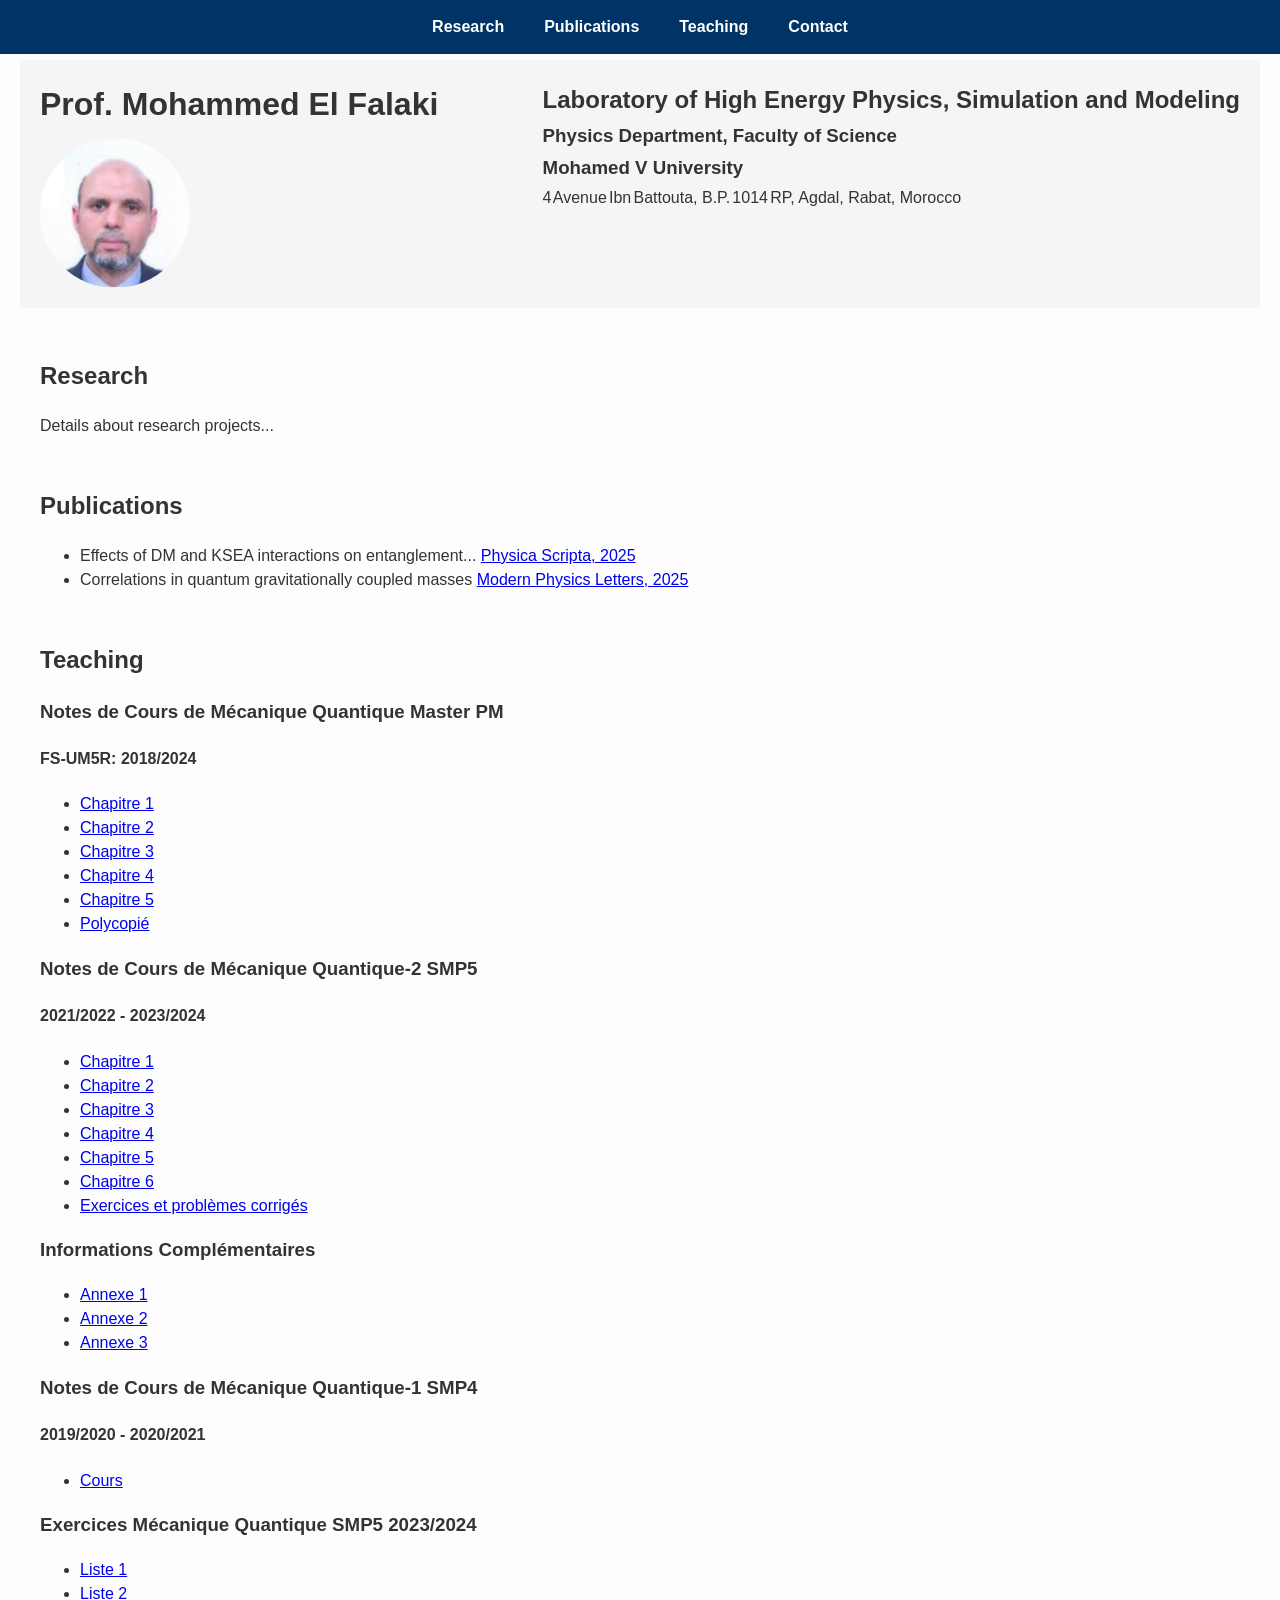
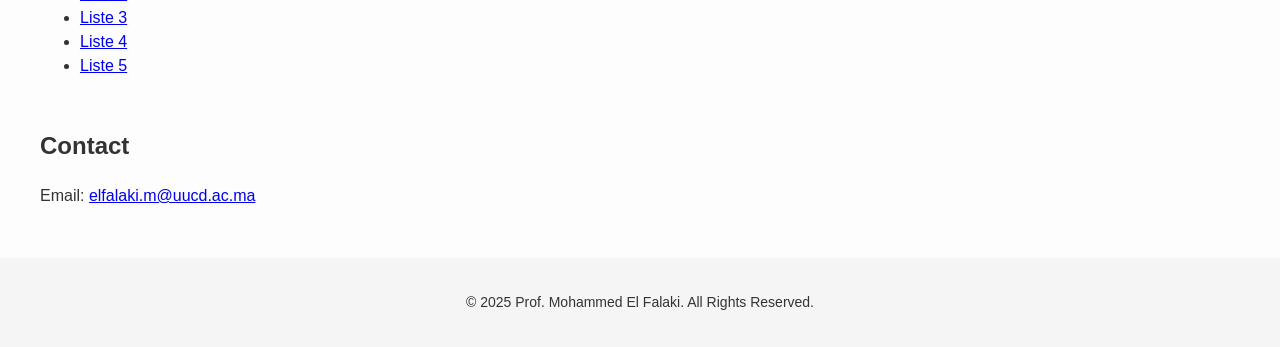
==== index.html @ 508a2a1c "Update index.html" ====
<!DOCTYPE html>
<html lang="en">
<head>
  <meta charset="UTF-8">
  <meta name="viewport" content="width=device-width, initial-scale=1.0">
  <title>Prof. Mohammed El Falaki - Physics</title>
  <link rel="stylesheet" href="styles.css">
</head>
<body>

  <!-- HEADER -->
  <header>
    <div class="header-container">
      <!-- Colonne gauche : nom + photo -->
      <div class="header-left">
        <h1>Prof. Mohammed El Falaki</h1>
        <img src="main/images/FALAKI.jpeg" alt="Prof. El Falaki">
      </div>

      <!-- Colonne droite : labo + adresse -->
      <div class="header-right">
        <h2>Laboratory of High Energy Physics, Simulation and Modeling</h2>
        <h3>Physics Department, Faculty of Science</h3>
        <h3>Mohamed V University</h3>
        <p>4 Avenue Ibn Battouta, B.P. 1014 RP, Agdal, Rabat, Morocco</p>
      </div>
    </div>

    <!-- NAVIGATION -->
    <nav>
      <ul class="nav-menu">
        <li><a href="#research">Research</a></li>
        <li><a href="#publications">Publications</a></li>
        <li><a href="#teaching">Teaching</a></li>
        <li><a href="#contact">Contact</a></li>
      </ul>
    </nav>
  </header>

  <!-- MAIN CONTENT -->
  <main>

    <!-- RESEARCH SECTION -->
    <section id="research">
      <h2>Research</h2>
      <p>Details about research projects...</p>
    </section>

    <!-- PUBLICATIONS SECTION -->
    <section id="publications">
      <h2>Publications</h2>
      <ul>
        <li><span class="bold">Effects of DM and KSEA interactions on entanglement...</span> 
          <a href="https://doi.org/10.1088/1402-4896/ad848d" target="_blank">Physica Scripta, 2025</a>
        </li>
        <li><span class="bold">Correlations in quantum gravitationally coupled masses</span> 
          <a href="https://doi.org/10.1088/1402-4896/ad848dx" target="_blank">Modern Physics Letters, 2025</a>
        </li>
      </ul>
    </section>

    <!-- TEACHING SECTION -->
    <section id="teaching">
      <h2>Teaching</h2>

      <div class="course-section">
        <h3>Notes de Cours de Mécanique Quantique Master PM</h3>
        <h4>FS-UM5R: 2018/2024</h4>
        <ul>
          <li><a href="main/chapitre1.pdf" target="_blank">Chapitre 1</a></li>
          <li><a href="main/chapitre2.pdf" target="_blank">Chapitre 2</a></li>
          <li><a href="main/chapitre3.pdf" target="_blank">Chapitre 3</a></li>
          <li><a href="main/chapitre4.pdf" target="_blank">Chapitre 4</a></li>
          <li><a href="main/chapitre5.pdf" target="_blank">Chapitre 5</a></li>
          <li><a href="main/polycopié.pdf" target="_blank">Polycopié</a></li>
        </ul>
      </div>

      <div class="course-section">
        <h3>Notes de Cours de Mécanique Quantique-2 SMP5</h3>
        <h4>2021/2022 - 2023/2024</h4>
        <ul>
          <li><a href="main/Licence/chapitre1.pdf" target="_blank">Chapitre 1</a></li>
          <li><a href="main/Licence/chapitre2.pdf" target="_blank">Chapitre 2</a></li>
          <li><a href="main/Licence/chapitre3.pdf" target="_blank">Chapitre 3</a></li>
          <li><a href="main/Licence/chapitre4.pdf" target="_blank">Chapitre 4</a></li>
          <li><a href="main/Licence/chapitre5.pdf" target="_blank">Chapitre 5</a></li>
          <li><a href="main/Licence/chapitre6.pdf" target="_blank">Chapitre 6</a></li>
          <li><a href="main/Licence/fascicule-MQ-S5-2024.pdf" target="_blank">Exercices et problèmes corrigés</a></li>
        </ul>
      </div>

      <div class="course-section">
        <h3>Informations Complémentaires</h3>
        <ul>
          <li><a href="main/annexes/annexe1.pdf" target="_blank">Annexe 1</a></li>
          <li><a href="main/annexes/annexe2.pdf" target="_blank">Annexe 2</a></li>
          <li><a href="main/annexes/annexe3.pdf" target="_blank">Annexe 3</a></li>
        </ul>
      </div>

      <div class="course-section">
        <h3>Notes de Cours de Mécanique Quantique-1 SMP4</h3>
        <h4>2019/2020 - 2020/2021</h4>
        <ul>
          <li><a href="main/SMP4/MQ1_smp4_20-21_presentation_bis.pdf" target="_blank">Cours</a></li>
        </ul>
      </div>

      <div class="course-section">
        <h3>Exercices Mécanique Quantique SMP5 2023/2024</h3>
        <ul>
          <li><a href="main/TD1S52324.pdf" target="_blank">Liste 1</a></li>
          <li><a href="main/TD2S52324.pdf" target="_blank">Liste 2</a></li>
          <li><a href="main/TD3S52324.pdf" target="_blank">Liste 3</a></li>
          <li><a href="main/TD4S52324.pdf" target="_blank">Liste 4</a></li>
          <li><a href="main/TD5S52324.pdf" target="_blank">Liste 5</a></li>
        </ul>
      </div>

    </section>

    <!-- CONTACT SECTION -->
    <section id="contact">
      <h2>Contact</h2>
      <p>Email: <a href="mailto:elfalaki.m@uucd.ac.ma">elfalaki.m@uucd.ac.ma</a></p>
    </section>

  </main>

  <!-- FOOTER -->
  <footer>
    <p>© 2025 Prof. Mohammed El Falaki. All Rights Reserved.</p>
  </footer>

</body>
</html>
---- styles.css ----
/* --- GLOBAL --- */
body {
  font-family: Arial, sans-serif;
  margin: 0;
  padding: 0;
  line-height: 1.5;
  color: #333;
  background-color: #fdfdfd;
  padding-top: 60px; /* espace pour nav fixe */
}

/* --- HEADER --- */
.header-container {
  display: flex;
  justify-content: space-between;
  align-items: flex-start;
  max-width: 1200px;
  margin: 0 auto;
  padding: 20px;
  background-color: #f5f5f5;
}

.header-left {
  display: flex;
  flex-direction: column;
  align-items: flex-start;
}
.header-left h1 {
  margin: 0 0 10px 0;
}
.header-left img {
  width: 150px;
  border-radius: 50%;
}

.header-right {
  display: flex;
  flex-direction: column;
  justify-content: flex-start;
  text-align: left;
}
.header-right h2, .header-right h3, .header-right p {
  margin: 2px 0;
}

/* --- NAVIGATION FIXE --- */
nav {
  width: 100%;
  position: fixed;
  top: 0;
  left: 0;
  background-color: #003366;
  z-index: 1001;
}

.nav-menu {
  display: flex;
  justify-content: center;
  list-style: none;
  margin: 0;
  padding: 15px 0;
}

.nav-menu li {
  margin: 0 20px;
}

.nav-menu a {
  color: white;
  text-decoration: none;
  font-weight: bold;
}

.nav-menu a:hover {
  color: #ffcc00;
}

/* --- MAIN CONTENT --- */
main {
  max-width: 1200px;
  margin: 50px auto;
  padding: 0 20px;
}

main section {
  margin-bottom: 50px;
}

/* --- FOOTER --- */
footer {
  text-align: center;
  padding: 20px;
  background-color: #f5f5f5;
  font-size: 14px;
}

/* --- RESPONSIVE --- */
@media (max-width: 768px) {
  .header-container {
    flex-direction: column;
    align-items: center;
    text-align: center;
  }
  .header-right {
    margin-top: 20px;
    text-align: center;
  }
  .nav-menu {
    flex-direction: column;
    padding: 10px 0;
  }
  .nav-menu li {
    margin: 10px 0;
  }
}
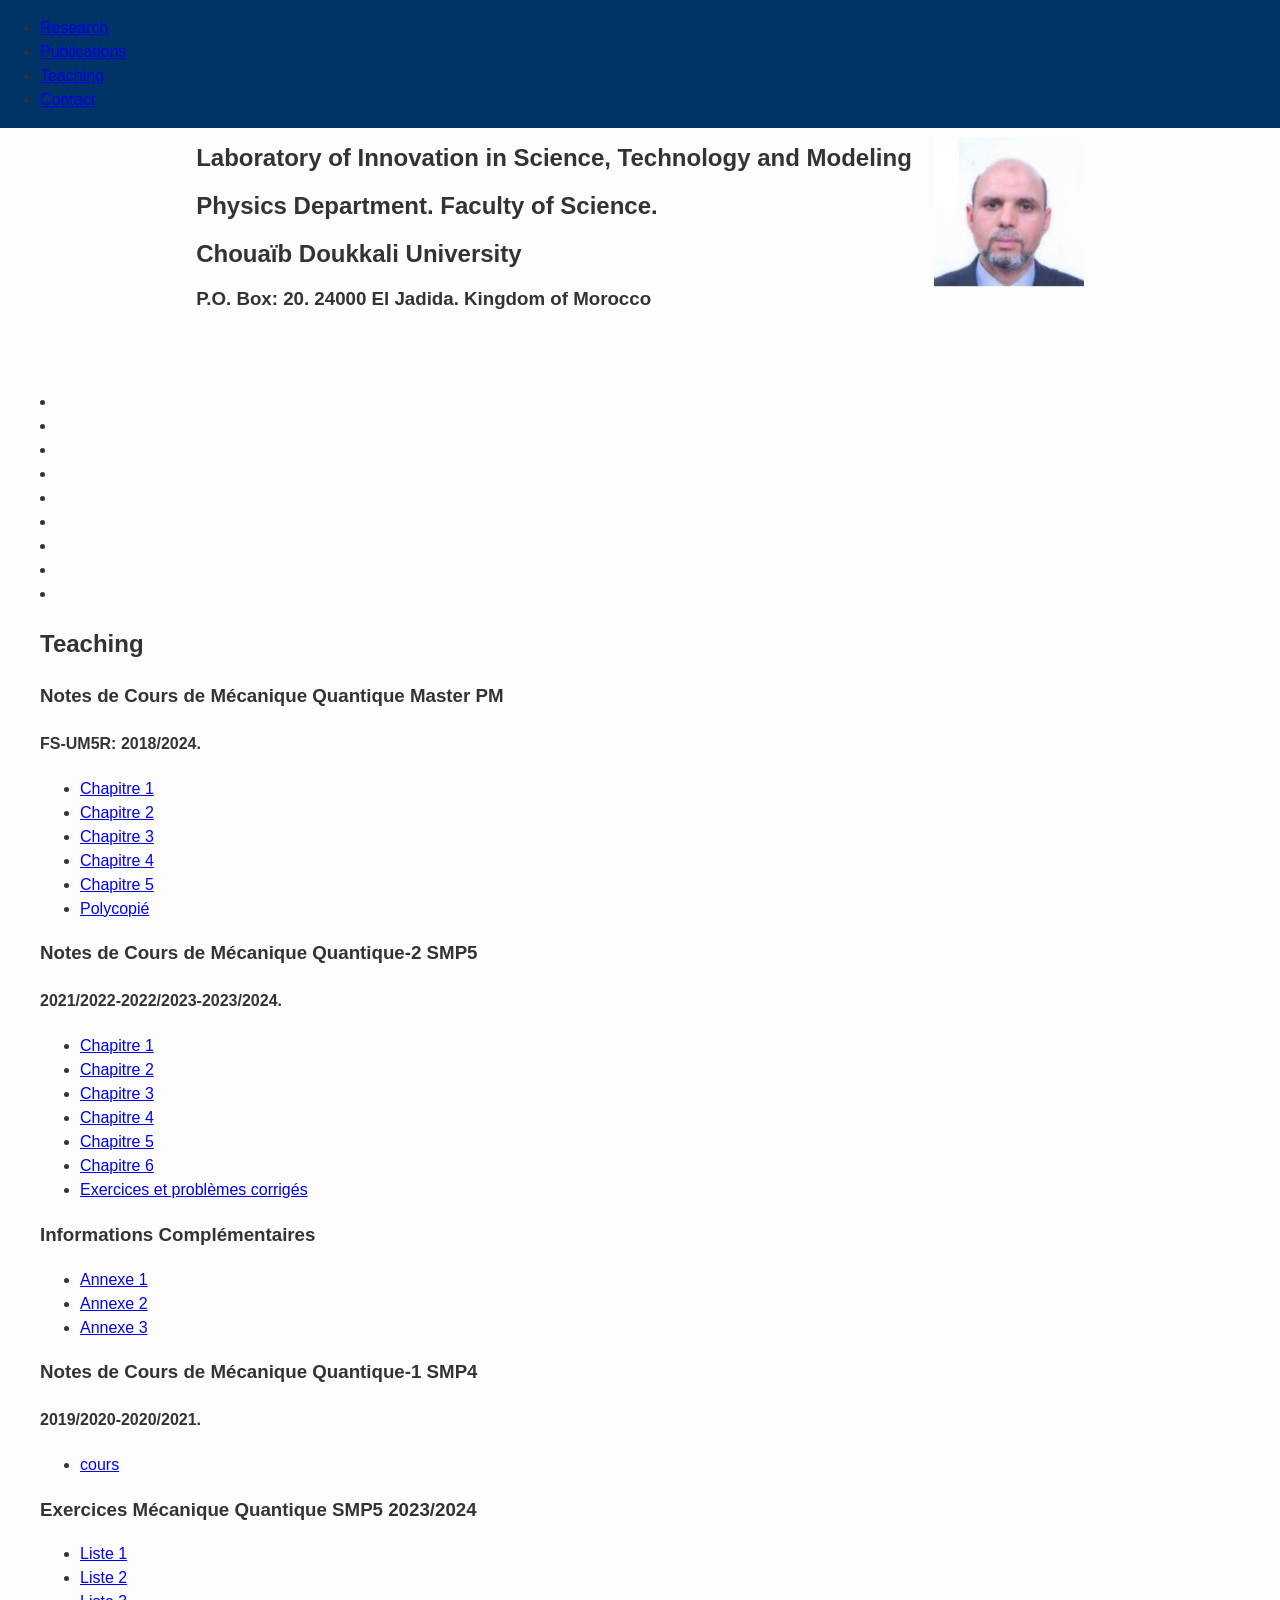
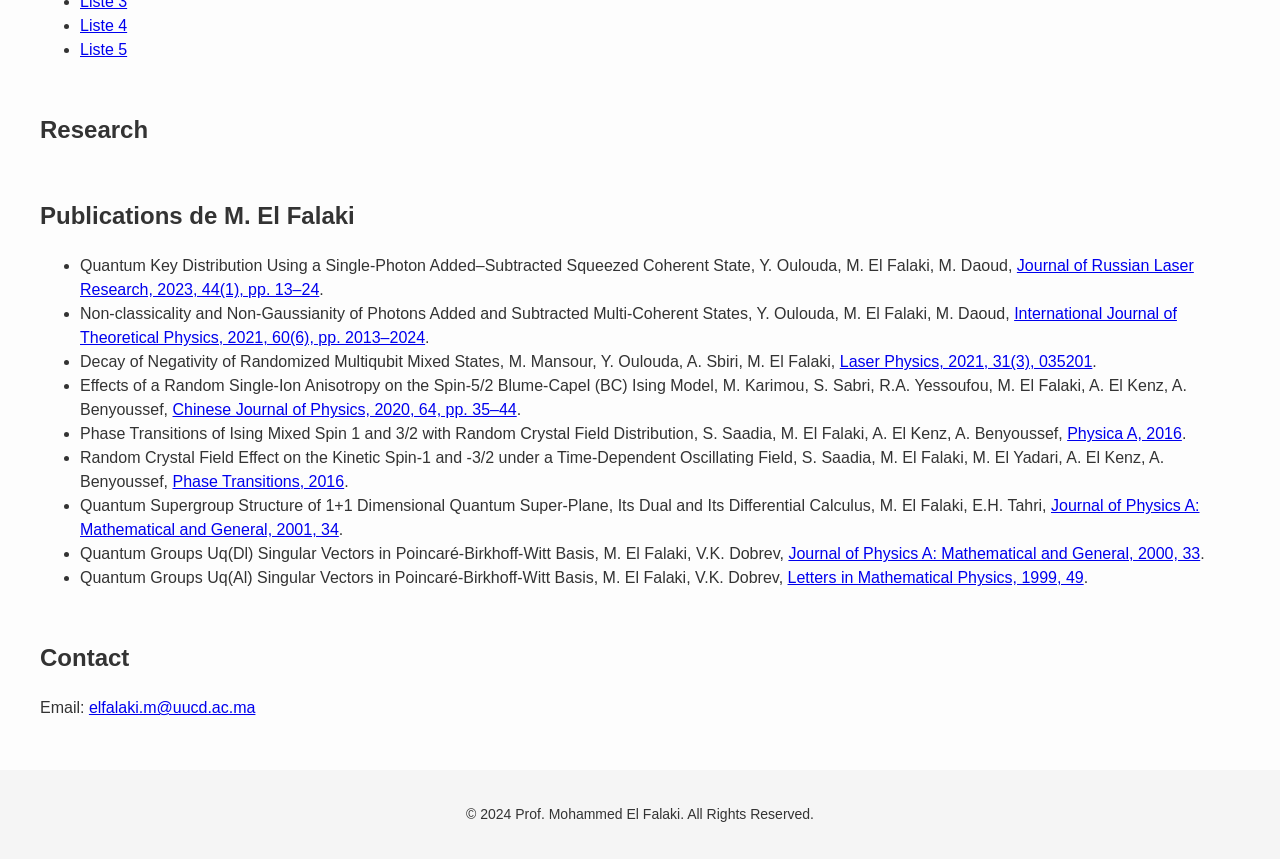
==== commit 4ebc97dd: "Update index.html" ====
--- a/index.html
+++ b/index.html
@@ -1,137 +1,188 @@
+@@ -1,185 +1,186 @@
 <!DOCTYPE html>
 <html lang="en">
 <head>
-  <meta charset="UTF-8">
-  <meta name="viewport" content="width=device-width, initial-scale=1.0">
-  <title>Prof. Mohammed El Falaki - Physics</title>
-  <link rel="stylesheet" href="styles.css">
+    <meta name="viewport" content="width=device-width, initial-scale=1.0, maximum-scale=1.0, user-scalable=no">
+    <meta charset="UTF-8">
+    <meta name="viewport" content="width=device-width, initial-scale=1.0">
+    <!--<meta name="viewport" content="width=device-width, initial-scale=1.0">-->
+    <title>Prof. Mohammed El Falaki - Physics</title>
+    <link rel="stylesheet" href="styles.css">
+
 </head>
 <body>
+<section>
+    <!-- Header Section -->
+    <header>
+       <table style="margin: 0 auto;">
+    <tr>
 
-  <!-- HEADER -->
-  <header>
-    <div class="header-container">
-      <!-- Colonne gauche : nom + photo -->
-      <div class="header-left">
-        <h1>Prof. Mohammed El Falaki</h1>
-        <img src="main/images/FALAKI.jpeg" alt="Prof. El Falaki">
-      </div>
+        <td style="padding: 10px;">
+            <div class="container">
+            <h1>Prof. Mohammed El Falaki</h1>
+            <h2>Laboratory of Innovation in Science, Technology and Modeling</h2>
+            <h2>Physics Department. Faculty of Science.</h2> 
+            <h2> Chouaïb Doukkali University</h2>
+        <h3>P.O. Box: 20.  24000 El Jadida. Kingdom of Morocco</h3>
+        </div>
+            </td>
+             <td style="padding: 10px;">
+            <img src="main/images/FALAKI.jpeg" alt="FALAKI" style="width:150px; height:auto;">
+                </td>
+        </tr>
+    <!-- Add more rows as needed -->
+</table>
+        <section>
+           <nav>
+        <ul>
+            <li><a href="#research">Research</a></li>
+            <li><a href="#publications">Publications</a></li>
+            <li><a href="#teaching">Teaching</a></li>
+            <li><a href="#contact">Contact</a></li>
+        </ul>
+            </nav>  
+    </header>
+</section>
 
-      <!-- Colonne droite : labo + adresse -->
-      <div class="header-right">
-        <h2>Laboratory of High Energy Physics, Simulation and Modeling</h2>
-        <h3>Physics Department, Faculty of Science</h3>
-        <h3>Mohamed V University</h3>
-        <p>4 Avenue Ibn Battouta, B.P. 1014 RP, Agdal, Rabat, Morocco</p>
-      </div>
-    </div>
+    <!-- Navigation Menu -->
 
-    <!-- NAVIGATION -->
-    <nav>
-      <ul class="nav-menu">
-        <li><a href="#research">Research</a></li>
-        <li><a href="#publications">Publications</a></li>
-        <li><a href="#teaching">Teaching</a></li>
-        <li><a href="#contact">Contact</a></li>
-      </ul>
-    </nav>
-  </header>
 
-  <!-- MAIN CONTENT -->
-  <main>
+    <!-- Main Content -->
+    <main>
+      <li></li><li></li><li></li><li></li><li></li><li></li><li></li><li></li><li></li>  <!-- Teaching Section -->
+        <section id="teaching" class="container">
 
-    <!-- RESEARCH SECTION -->
-    <section id="research">
-      <h2>Research</h2>
-      <p>Details about research projects...</p>
-    </section>
+            <h2>Teaching</h2>
+             <div class="course-section1">
+                       <h3>Notes de Cours de Mécanique Quantique Master PM</h3>
+               <h4> FS-UM5R: 2018/2024.</h4>
+            <ul>
 
-    <!-- PUBLICATIONS SECTION -->
-    <section id="publications">
-      <h2>Publications</h2>
-      <ul>
-        <li><span class="bold">Effects of DM and KSEA interactions on entanglement...</span> 
-          <a href="https://doi.org/10.1088/1402-4896/ad848d" target="_blank">Physica Scripta, 2025</a>
+                <li><a href="main/chapitre1.pdf" target="_blank">Chapitre 1</a></li>
+        <li><a href="main/chapitre2.pdf" target="_blank">Chapitre 2</a></li>
+        <li><a href="main/chapitre3.pdf" target="_blank">Chapitre 3</a></li>
+        <li><a href="main/chapitre4.pdf" target="_blank">Chapitre 4</a></li>
+        <li><a href="main/chapitre5.pdf" target="_blank">Chapitre 5</a></li>
+        <li><a href="main/polycopié.pdf" target="_blank">Polycopié</a></li>
+                <!-- Add more teaching materials -->
+            </ul>
+             </div>
+
+            <div class="course-section">
+            <h3>Notes de Cours de Mécanique Quantique-2 SMP5</h3>
+            <h4>2021/2022-2022/2023-2023/2024.</h4>
+            <ul>
+         <li><a href="main/Licence/chapitre1.pdf" target="_blank">Chapitre 1</a></li>
+        <li><a href="main/Licence/chapitre2.pdf" target="_blank">Chapitre 2</a></li>
+        <li><a href="main/Licence/chapitre3.pdf" target="_blank">Chapitre 3</a></li>
+        <li><a href="main/Licence/chapitre4.pdf" target="_blank">Chapitre 4</a></li>
+        <li><a href="main/Licence/chapitre5.pdf" target="_blank">Chapitre 5</a></li>
+        <li><a href="main/Licence/chapitre6.pdf" target="_blank">Chapitre 6</a></li>
+    <li><a href="main/Licence/fascicule-MQ-S5-2024.pdf" target="_blank">Exercices et problèmes corrigés</a></li>
+                <!--main/Licence/fascicule-MQ-S5-2024.pdf-->
+
+                <!-- Add more teaching materials -->
+            </ul>
+            </div
+                <div class="sidebar">
+    <h3>Informations Complémentaires</h3>
+    <ul>
+        <li><a href="main/annexes/annexe1.pdf" target="_blank">Annexe 1</a></li>
+        <li><a href="main/annexes/annexe2.pdf" target="_blank">Annexe 2</a></li>
+        <li><a href="main/annexes/annexe3.pdf" target="_blank">Annexe 3</a></li>
+        <!-- Ajoutez d'autres liens ou informations -->
+    </ul>
+</div>
+             <div class="course-section2">
+             <h3>Notes de Cours de Mécanique Quantique-1 SMP4</h3>
+             <h4>2019/2020-2020/2021.</h4>
+
+            <ul>
+                <li><a href="main/SMP4/MQ1_smp4_20-21_presentation_bis.pdf" target="_blank">cours </a></li>
+
+                <!-- Add more teaching materials -->
+            </ul>
+             </div>
+
+        <!--TD et exercices-->
+
+             <div class="course-section1">
+                       <h3>Exercices Mécanique Quantique SMP5 2023/2024</h3>
+
+            <ul>
+                <li><a href="main/TD1S52324.pdf" target="_blank">Liste 1</a></li>
+        <li><a href="main/TD2S52324.pdf" target="_blank">Liste 2</a></li>
+        <li><a href="main/TD3S52324.pdf" target="_blank">Liste 3</a></li>
+        <li><a href="main/TD4S52324.pdf" target="_blank">Liste 4</a></li>
+        <li><a href="main/TD5S52324.pdf" target="_blank">Liste 5</a></li>
+                <!-- Add more teaching materials -->
+            </ul>
+             </div>
+ </section>
+        <!-- Research Section -->
+        <section id="research" class="container">
+            <h2>Research</h2>
+            <p></p>
+        </section>
+
+        <!-- Publications Section -->
+        <section id="publications" class="container">
+           <h1>Publications de M. El Falaki</h1>
+    <ul>
+        <li>
+            <span class="bold">Quantum Key Distribution Using a Single-Photon Added–Subtracted Squeezed Coherent State</span>, Y. Oulouda, M. El Falaki, M. Daoud, 
+            <a href="https://doi.org/10.1007/s10946-023-10103-3" target="_blank">Journal of Russian Laser Research, 2023, 44(1), pp. 13–24</a>.
         </li>
-        <li><span class="bold">Correlations in quantum gravitationally coupled masses</span> 
-          <a href="https://doi.org/10.1088/1402-4896/ad848dx" target="_blank">Modern Physics Letters, 2025</a>
+        <li>
+            <span class="bold">Non-classicality and Non-Gaussianity of Photons Added and Subtracted Multi-Coherent States</span>, Y. Oulouda, M. El Falaki, M. Daoud, 
+            <a href="https://doi.org/10.1007/s10773-021-04731-1" target="_blank">International Journal of Theoretical Physics, 2021, 60(6), pp. 2013–2024</a>.
         </li>
-      </ul>
-    </section>
+        <li>
+            <span class="bold">Decay of Negativity of Randomized Multiqubit Mixed States</span>, M. Mansour, Y. Oulouda, A. Sbiri, M. El Falaki, 
+            <a href="https://doi.org/10.1088/1555-6611/abdeca" target="_blank">Laser Physics, 2021, 31(3), 035201</a>.
+        </li>
+        <li>
+            <span class="bold">Effects of a Random Single-Ion Anisotropy on the Spin-5/2 Blume-Capel (BC) Ising Model</span>, M. Karimou, S. Sabri, R.A. Yessoufou, M. El Falaki, A. El Kenz, A. Benyoussef, 
+            <a href="https://doi.org/10.1016/j.cjph.2019.11.027" target="_blank">Chinese Journal of Physics, 2020, 64, pp. 35–44</a>.
+        </li>
+        <li>
+            <span class="bold">Phase Transitions of Ising Mixed Spin 1 and 3/2 with Random Crystal Field Distribution</span>, S. Saadia, M. El Falaki, A. El Kenz, A. Benyoussef, 
+            <a href="https://doi.org/10.1016/j.physa.2016.04.012" target="_blank">Physica A, 2016</a>.
+        </li>
+        <li>
+            <span class="bold">Random Crystal Field Effect on the Kinetic Spin-1 and -3/2 under a Time-Dependent Oscillating Field</span>, S. Saadia, M. El Falaki, M. El Yadari, A. El Kenz, A. Benyoussef, 
+            <a href="https://doi.org/10.1007/s10948-017-4437-2" target="_blank">Phase Transitions, 2016</a>.
+        </li>
+        <li>
+            <span class="bold">Quantum Supergroup Structure of 1+1 Dimensional Quantum Super-Plane, Its Dual and Its Differential Calculus</span>, M. El Falaki, E.H. Tahri, 
+            <a href="https://doi.org/10.1088/0305-4470/33/36/304" target="_blank">Journal of Physics A: Mathematical and General, 2001, 34</a>.
+        </li>
+        <li>
+            <span class="bold">Quantum Groups Uq(Dl) Singular Vectors in Poincaré-Birkhoff-Witt Basis</span>, M. El Falaki, V.K. Dobrev, 
+            <a href="https://doi.org/10.1088/0305-4470/33/36/304" target="_blank">Journal of Physics A: Mathematical and General, 2000, 33</a>.
+        </li>
 
-    <!-- TEACHING SECTION -->
-    <section id="teaching">
-      <h2>Teaching</h2>
+        <li>
+            <span class="bold">Quantum Groups Uq(Al) Singular Vectors in Poincaré-Birkhoff-Witt Basis</span>, M. El Falaki, V.K. Dobrev, 
+            <a href="https://doi.org/10.1023/A:1007688525636" target="_blank">Letters in Mathematical Physics, 1999, 49</a>.
+        </li>
+    </ul>
+        </section>
 
-      <div class="course-section">
-        <h3>Notes de Cours de Mécanique Quantique Master PM</h3>
-        <h4>FS-UM5R: 2018/2024</h4>
-        <ul>
-          <li><a href="main/chapitre1.pdf" target="_blank">Chapitre 1</a></li>
-          <li><a href="main/chapitre2.pdf" target="_blank">Chapitre 2</a></li>
-          <li><a href="main/chapitre3.pdf" target="_blank">Chapitre 3</a></li>
-          <li><a href="main/chapitre4.pdf" target="_blank">Chapitre 4</a></li>
-          <li><a href="main/chapitre5.pdf" target="_blank">Chapitre 5</a></li>
-          <li><a href="main/polycopié.pdf" target="_blank">Polycopié</a></li>
-        </ul>
-      </div>
 
-      <div class="course-section">
-        <h3>Notes de Cours de Mécanique Quantique-2 SMP5</h3>
-        <h4>2021/2022 - 2023/2024</h4>
-        <ul>
-          <li><a href="main/Licence/chapitre1.pdf" target="_blank">Chapitre 1</a></li>
-          <li><a href="main/Licence/chapitre2.pdf" target="_blank">Chapitre 2</a></li>
-          <li><a href="main/Licence/chapitre3.pdf" target="_blank">Chapitre 3</a></li>
-          <li><a href="main/Licence/chapitre4.pdf" target="_blank">Chapitre 4</a></li>
-          <li><a href="main/Licence/chapitre5.pdf" target="_blank">Chapitre 5</a></li>
-          <li><a href="main/Licence/chapitre6.pdf" target="_blank">Chapitre 6</a></li>
-          <li><a href="main/Licence/fascicule-MQ-S5-2024.pdf" target="_blank">Exercices et problèmes corrigés</a></li>
-        </ul>
-      </div>
+        <!-- Contact Section -->
+        <section id="contact" class="container">
+            <h2>Contact</h2>
+            <p>Email: <a href="mailto:mohammed.falaki@university.edu">elfalaki.m@uucd.ac.ma</a></p>
+        </section>
+    </main>
 
-      <div class="course-section">
-        <h3>Informations Complémentaires</h3>
-        <ul>
-          <li><a href="main/annexes/annexe1.pdf" target="_blank">Annexe 1</a></li>
-          <li><a href="main/annexes/annexe2.pdf" target="_blank">Annexe 2</a></li>
-          <li><a href="main/annexes/annexe3.pdf" target="_blank">Annexe 3</a></li>
-        </ul>
-      </div>
-
-      <div class="course-section">
-        <h3>Notes de Cours de Mécanique Quantique-1 SMP4</h3>
-        <h4>2019/2020 - 2020/2021</h4>
-        <ul>
-          <li><a href="main/SMP4/MQ1_smp4_20-21_presentation_bis.pdf" target="_blank">Cours</a></li>
-        </ul>
-      </div>
-
-      <div class="course-section">
-        <h3>Exercices Mécanique Quantique SMP5 2023/2024</h3>
-        <ul>
-          <li><a href="main/TD1S52324.pdf" target="_blank">Liste 1</a></li>
-          <li><a href="main/TD2S52324.pdf" target="_blank">Liste 2</a></li>
-          <li><a href="main/TD3S52324.pdf" target="_blank">Liste 3</a></li>
-          <li><a href="main/TD4S52324.pdf" target="_blank">Liste 4</a></li>
-          <li><a href="main/TD5S52324.pdf" target="_blank">Liste 5</a></li>
-        </ul>
-      </div>
-
-    </section>
-
-    <!-- CONTACT SECTION -->
-    <section id="contact">
-      <h2>Contact</h2>
-      <p>Email: <a href="mailto:elfalaki.m@uucd.ac.ma">elfalaki.m@uucd.ac.ma</a></p>
-    </section>
-
-  </main>
-
-  <!-- FOOTER -->
-  <footer>
-    <p>© 2025 Prof. Mohammed El Falaki. All Rights Reserved.</p>
-  </footer>
+    <!-- Footer -->
+    <footer>
+        <div class="container">
+            <p>&copy; 2024 Prof. Mohammed El Falaki. All Rights Reserved.</p>
+        </div>
+    </footer>
 
 </body>
 </html>
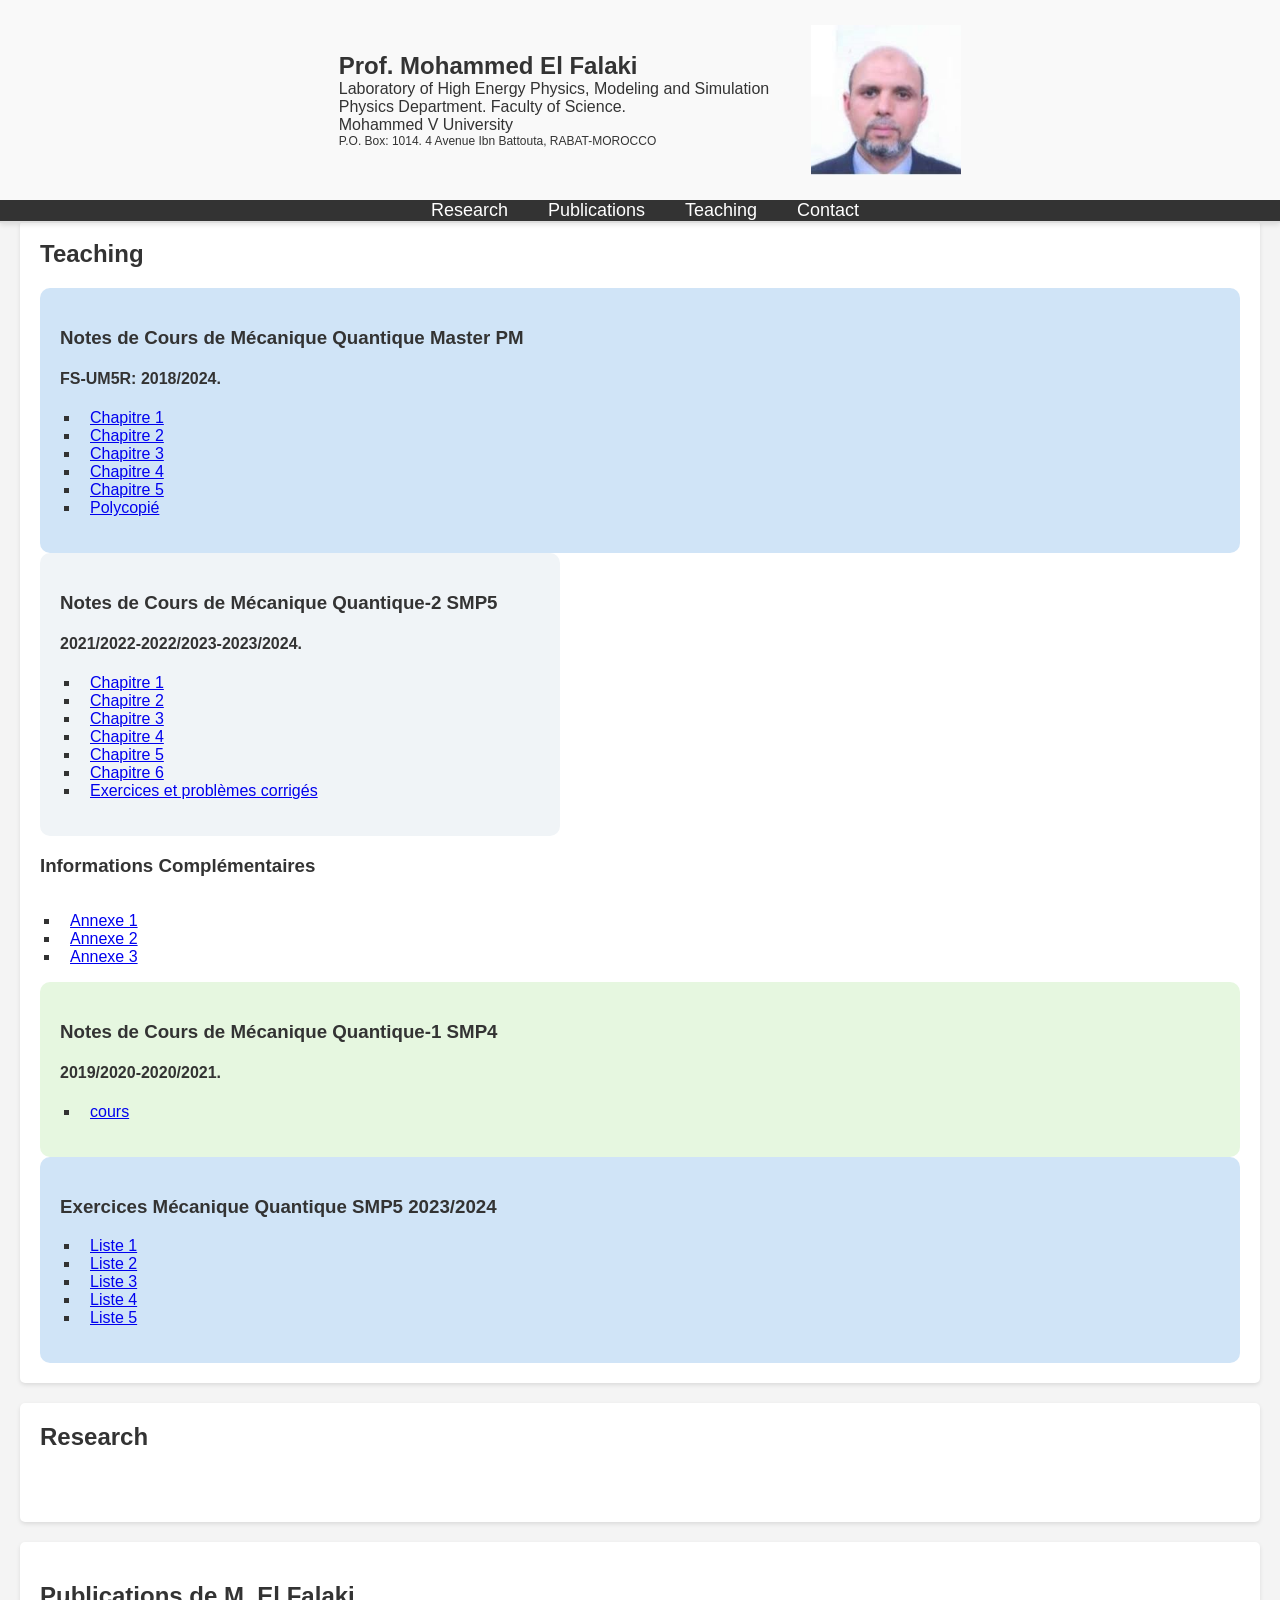
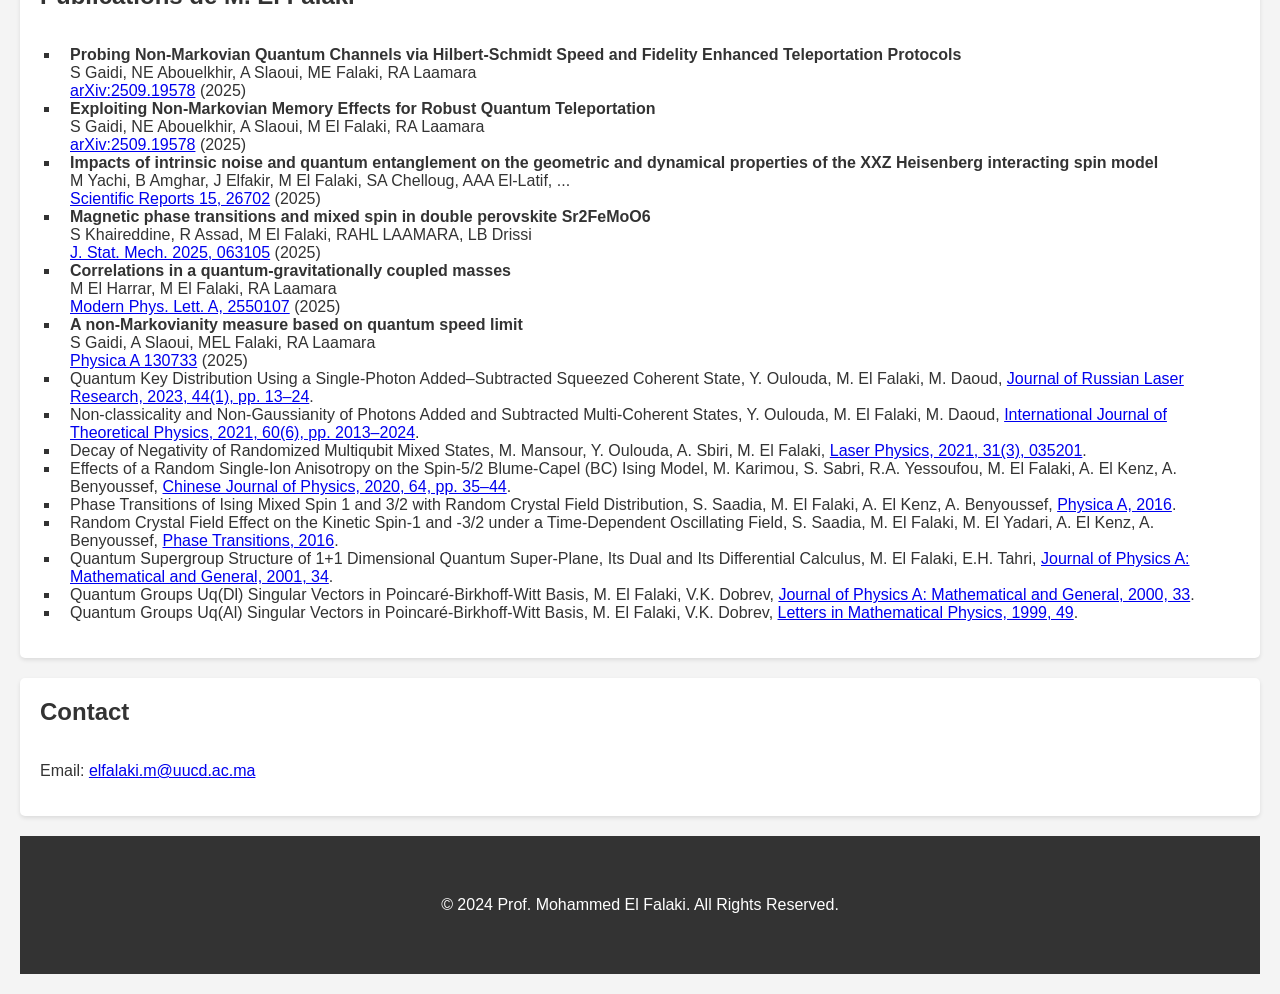
==== commit 52ac6996: "Update index.html" ====
--- a/index.html
+++ b/index.html
@@ -20,10 +20,10 @@
         <td style="padding: 10px;">
             <div class="container">
             <h1>Prof. Mohammed El Falaki</h1>
-            <h2>Laboratory of Innovation in Science, Technology and Modeling</h2>
+            <h2>Laboratory of High Energy Physics, Modeling and Simulation</h2>
             <h2>Physics Department. Faculty of Science.</h2> 
-            <h2> Chouaïb Doukkali University</h2>
-        <h3>P.O. Box: 20.  24000 El Jadida. Kingdom of Morocco</h3>
+            <h2> Mohammed V University</h2>
+        <h3>P.O. Box: 1014.  4 Avenue Ibn Battouta, RABAT-MOROCCO</h3>
         </div>
             </td>
              <td style="padding: 10px;">
@@ -130,6 +130,36 @@
            <h1>Publications de M. El Falaki</h1>
     <ul>
         <li>
+      <strong>Probing Non-Markovian Quantum Channels via Hilbert-Schmidt Speed and Fidelity Enhanced Teleportation Protocols</strong><br>
+      S Gaidi, NE Abouelkhir, A Slaoui, ME Falaki, RA Laamara<br>
+      <a href="https://arxiv.org/abs/2509.19578">arXiv:2509.19578</a> (2025)
+    </li>
+    <li>
+      <strong>Exploiting Non-Markovian Memory Effects for Robust Quantum Teleportation</strong><br>
+      S Gaidi, NE Abouelkhir, A Slaoui, M El Falaki, RA Laamara<br>
+      <a href="https://arxiv.org/abs/2509.19578">arXiv:2509.19578</a> (2025)
+    </li>
+    <li>
+      <strong>Impacts of intrinsic noise and quantum entanglement on the geometric and dynamical properties of the XXZ Heisenberg interacting spin model</strong><br>
+      M Yachi, B Amghar, J Elfakir, M El Falaki, SA Chelloug, AAA El-Latif, ...<br>
+      <a href="https://doi.org/10.1038/s41598-025-26702-0" target="_blank">Scientific Reports 15, 26702</a> (2025)
+    </li>
+    <li>
+      <strong>Magnetic phase transitions and mixed spin in double perovskite Sr2FeMoO6</strong><br>
+      S Khaireddine, R Assad, M El Falaki, RAHL LAAMARA, LB Drissi<br>
+      <a href="https://doi.org/10.1088/1742-5468/2025/06/063105" target="_blank">J. Stat. Mech. 2025, 063105</a> (2025)
+    </li>
+    <li>
+      <strong>Correlations in a quantum-gravitationally coupled masses</strong><br>
+      M El Harrar, M El Falaki, RA Laamara<br>
+      <a href="https://doi.org/10.1142/S0217732325501070" target="_blank">Modern Phys. Lett. A, 2550107</a> (2025)
+    </li>
+    <li>
+      <strong>A non-Markovianity measure based on quantum speed limit</strong><br>
+      S Gaidi, A Slaoui, MEL Falaki, RA Laamara<br>
+      <a href="https://doi.org/10.1016/j.physa.2025.130733" target="_blank">Physica A 130733</a> (2025)
+    </li>
+        <li>
             <span class="bold">Quantum Key Distribution Using a Single-Photon Added–Subtracted Squeezed Coherent State</span>, Y. Oulouda, M. El Falaki, M. Daoud, 
             <a href="https://doi.org/10.1007/s10946-023-10103-3" target="_blank">Journal of Russian Laser Research, 2023, 44(1), pp. 13–24</a>.
         </li>
@@ -166,6 +196,7 @@
             <span class="bold">Quantum Groups Uq(Al) Singular Vectors in Poincaré-Birkhoff-Witt Basis</span>, M. El Falaki, V.K. Dobrev, 
             <a href="https://doi.org/10.1023/A:1007688525636" target="_blank">Letters in Mathematical Physics, 1999, 49</a>.
         </li>
+        
     </ul>
         </section>
 
--- a/styles.css
+++ b/styles.css
@@ -1,115 +1,186 @@
-/* --- GLOBAL --- */
+./*aut : styles pour mobile */
 body {
   font-family: Arial, sans-serif;
-  margin: 0;
-  padding: 0;
+  font-size: 16px;
   line-height: 1.5;
-  color: #333;
-  background-color: #fdfdfd;
-  padding-top: 60px; /* espace pour nav fixe */
 }
 
-/* --- HEADER --- */
-.header-container {
-  display: flex;
-  justify-content: space-between;
-  align-items: flex-start;
-  max-width: 1200px;
-  margin: 0 auto;
-  padding: 20px;
-  background-color: #f5f5f5;
+.container {
+  width: 100%;
+  padding: 10px;
 }
 
-.header-left {
-  display: flex;
-  flex-direction: column;
-  align-items: flex-start;
-}
-.header-left h1 {
-  margin: 0 0 10px 0;
-}
-.header-left img {
-  width: 150px;
-  border-radius: 50%;
+/* Pour tablettes */
+@media (min-width: 768px) {
+  .container {
+    width: 80%;
+  }
 }
 
-.header-right {
-  display: flex;
-  flex-direction: column;
-  justify-content: flex-start;
-  text-align: left;
-}
-.header-right h2, .header-right h3, .header-right p {
-  margin: 2px 0;
+/* Pour grands écrans */
+@media (min-width: 1024px) {
+  .container {
+    width: 70%;
+  }
 }
 
-/* --- NAVIGATION FIXE --- */
-nav {
-  width: 100%;
-  position: fixed;
-  top: 0;
-  left: 0;
-  background-color: #003366;
-  z-index: 1001;
+body {
+    font-family: Arial, sans-serif;
+    margin: 20px;
+    padding: 0;
+    background-color: #f4f4f4;
+    color: #333;
+}
+ul {
+            list-style-type: square; /* Square bullets */
+            margin-left: 20px; /* Space from the left */
+            padding-left: 0; /* Remove default padding */
+        }
+
+        ul li {
+            color: #333; /* Text color */
+            font-size: 16px; /* Font size */
+            padding-left: 10px; /* Space between bullet and text */
+        }
+
+.course-section {
+    background-color: #f0f4f7; /* Light blue background */
+    padding: 20px;
+    border-radius: 10px; /* Optional rounded corners */
+}
+.course-section1 {
+    background-color: #d0e4f7; /* Light blue background */
+    padding: 20px;
+    border-radius: 10px; /* Optional rounded corners */
+}
+.course-section2 {
+    background-color: #e6f7e0; /* Light blue background */
+    padding: 20px;
+    border-radius: 10px; /* Optional rounded corners */
+}
+.container {
+    display: flex;
+    flex-direction: column;
+    max-width: 1200px;
+    width: 100%;
+    margin: 20px auto;
+    padding: 20px;
 }
 
-.nav-menu {
-  display: flex;
-  justify-content: center;
-  list-style: none;
-  margin: 0;
-  padding: 15px 0;
+/* Responsive adjustments */
+
+
+@media (max-width: 480px) {
+    header {
+        font-size: 1em;
+        padding: 10px;
+    }
+
+    .container {
+        padding: 5px;
+    }
+
+    nav ul li {
+        margin: 5px 0;
+    }
 }
 
-.nav-menu li {
-  margin: 0 20px;
+/* Header */
+header {
+    position: fixed; /* Fige l'en-tête */
+    top: 0; /* Positionne l'en-tête en haut */
+    left: 0; /* Positionne l'en-tête à gauche */
+    width: 100%; /* L'en-tête occupe toute la largeur de la page */
+    background-color: #f9f9f9; /* Couleur de fond de l'en-tête */
+    border-bottom: 2px solid #ddd; /* Ligne sous l'en-tête */
+    z-index: 1000; /* Assure que l'en-tête est au-dessus du contenu */
+    box-shadow: 0 2px 5px rgba(0, 0, 0, 0.1); /* Ajoute une ombre légère */
 }
 
-.nav-menu a {
-  color: white;
-  text-decoration: none;
-  font-weight: bold;
+header h1 {
+    margin: 0;
+    font-size: 24px;
 }
 
-.nav-menu a:hover {
-  color: #ffcc00;
+header h2 {
+    margin: 0;
+    font-size: 16px;
+    font-weight: lighter;
+}
+header h3 {
+    margin: 0;
+    font-size: 12px;
+    font-weight: lighter;
+}
+header h4 {
+    margin: 0;
+    font-size: 10px;
+    font-weight: lighter;
+}
+/* Navigation */
+nav {
+    background-color: #333;
 }
 
-/* --- MAIN CONTENT --- */
-main {
-  max-width: 1200px;
-  margin: 50px auto;
-  padding: 0 20px;
+nav ul {
+    list-style: none;
+    padding: 0;
+    margin: 0;
+    display: flex;
+    justify-content: center;
 }
 
-main section {
-  margin-bottom: 50px;
+nav ul li {
+    margin: 0 15px;
 }
 
-/* --- FOOTER --- */
-footer {
-  text-align: center;
-  padding: 20px;
-  background-color: #f5f5f5;
-  font-size: 14px;
+nav ul li a {
+    color: white;
+    text-decoration: none;
+    font-size: 18px;
 }
 
-/* --- RESPONSIVE --- */
-@media (max-width: 768px) {
-  .header-container {
-    flex-direction: column;
-    align-items: center;
+nav ul li a:hover {
+    text-decoration: underline;
+}
+
+/* Section Styling */
+main section {
+    background-color: white;
+    margin: 20px 0;
+    padding: 20px;
+    border-radius: 5px;
+    box-shadow: 0 2px 4px rgba(0, 0, 0, 0.1);
+}
+
+main h2 {
+    margin-top: 0;
+}
+
+/* Footer */
+footer {
+    background-color: #333;
+    color: white;
     text-align: center;
-  }
-  .header-right {
+    padding: 20px 0;
     margin-top: 20px;
-    text-align: center;
-  }
-  .nav-menu {
-    flex-direction: column;
-    padding: 10px 0;
-  }
-  .nav-menu li {
-    margin: 10px 0;
-  }
 }
+
+footer p {
+    margin: 0;
+}
+.course-section, .sidebar {
+    display: inline-block;
+    vertical-align: top;
+}
+
+.course-section {
+    width: 40%; /* Ajustez selon l'espace souhaité */
+    margin-right: 2%;
+}
+
+.sidebar {
+    width: 60%; /* Ajustez selon l'espace souhaité */
+    border-left: 1px solid #ddd; /* Optionnel: bordure pour séparer visuellement */
+    padding-left: 15px;
+}
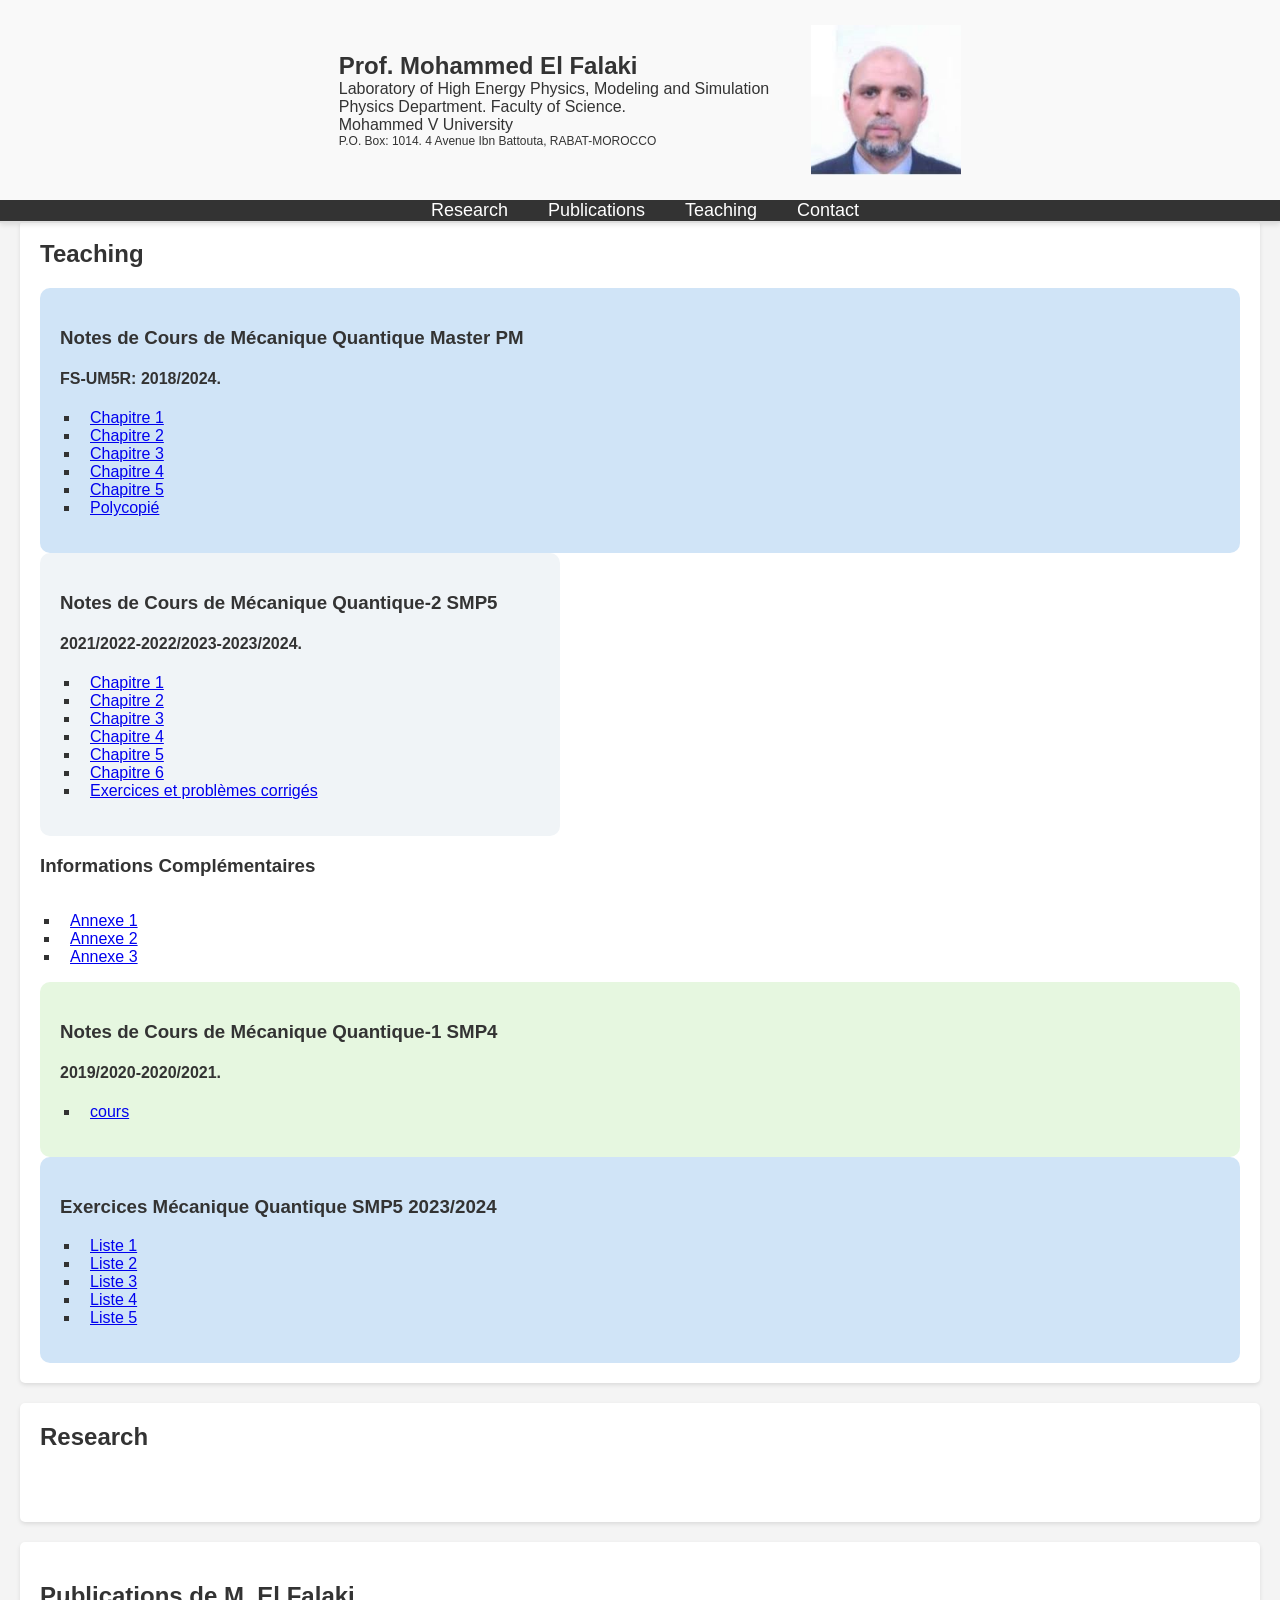
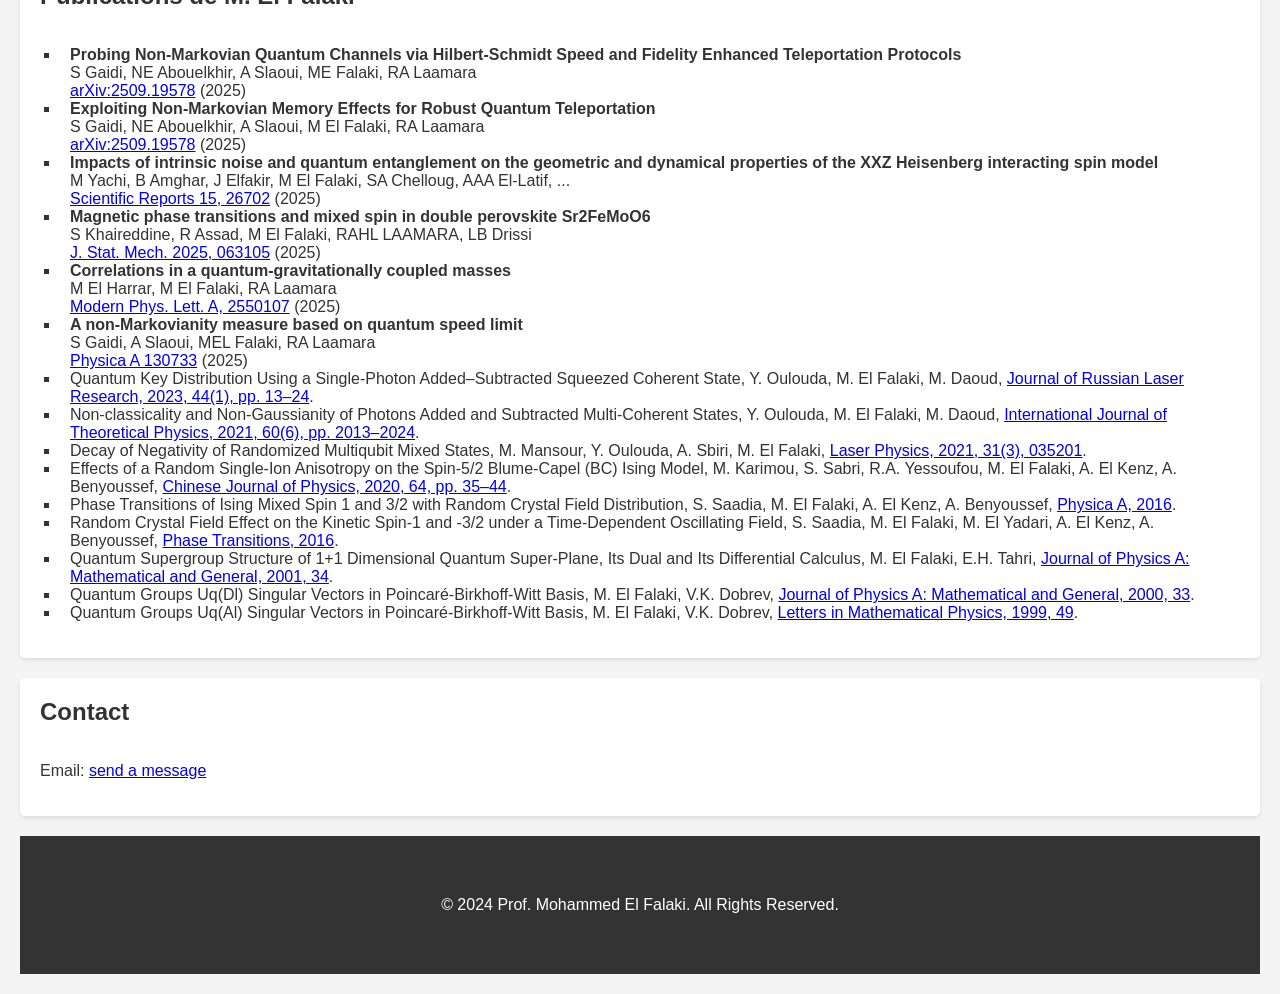
==== commit 4efa7406: "Update index.html" ====
--- a/index.html
+++ b/index.html
@@ -142,17 +142,17 @@
     <li>
       <strong>Impacts of intrinsic noise and quantum entanglement on the geometric and dynamical properties of the XXZ Heisenberg interacting spin model</strong><br>
       M Yachi, B Amghar, J Elfakir, M El Falaki, SA Chelloug, AAA El-Latif, ...<br>
-      <a href="https://doi.org/10.1038/s41598-025-26702-0" target="_blank">Scientific Reports 15, 26702</a> (2025)
+      <a href=https://doi.org/10.1038/s41598-025-12454-0 >Scientific Reports 15, 26702</a> (2025)
     </li>
     <li>
       <strong>Magnetic phase transitions and mixed spin in double perovskite Sr2FeMoO6</strong><br>
       S Khaireddine, R Assad, M El Falaki, RAHL LAAMARA, LB Drissi<br>
-      <a href="https://doi.org/10.1088/1742-5468/2025/06/063105" target="_blank">J. Stat. Mech. 2025, 063105</a> (2025)
+      <a href="https://doi.org/10.1088/1742-5468/ade134" >J. Stat. Mech. 2025, 063105</a> (2025)
     </li>
     <li>
       <strong>Correlations in a quantum-gravitationally coupled masses</strong><br>
       M El Harrar, M El Falaki, RA Laamara<br>
-      <a href="https://doi.org/10.1142/S0217732325501070" target="_blank">Modern Phys. Lett. A, 2550107</a> (2025)
+      <a href="https://doi.org/10.1142/S021773232550107X">Modern Phys. Lett. A, 2550107</a> (2025)
     </li>
     <li>
       <strong>A non-Markovianity measure based on quantum speed limit</strong><br>
@@ -204,7 +204,7 @@
         <!-- Contact Section -->
         <section id="contact" class="container">
             <h2>Contact</h2>
-            <p>Email: <a href="mailto:mohammed.falaki@university.edu">elfalaki.m@uucd.ac.ma</a></p>
+            <p>Email: <a href="mailto:mohammed.elfalaki@fsr.um5.ac.ma"> send a message</a></p>
         </section>
     </main>
 
